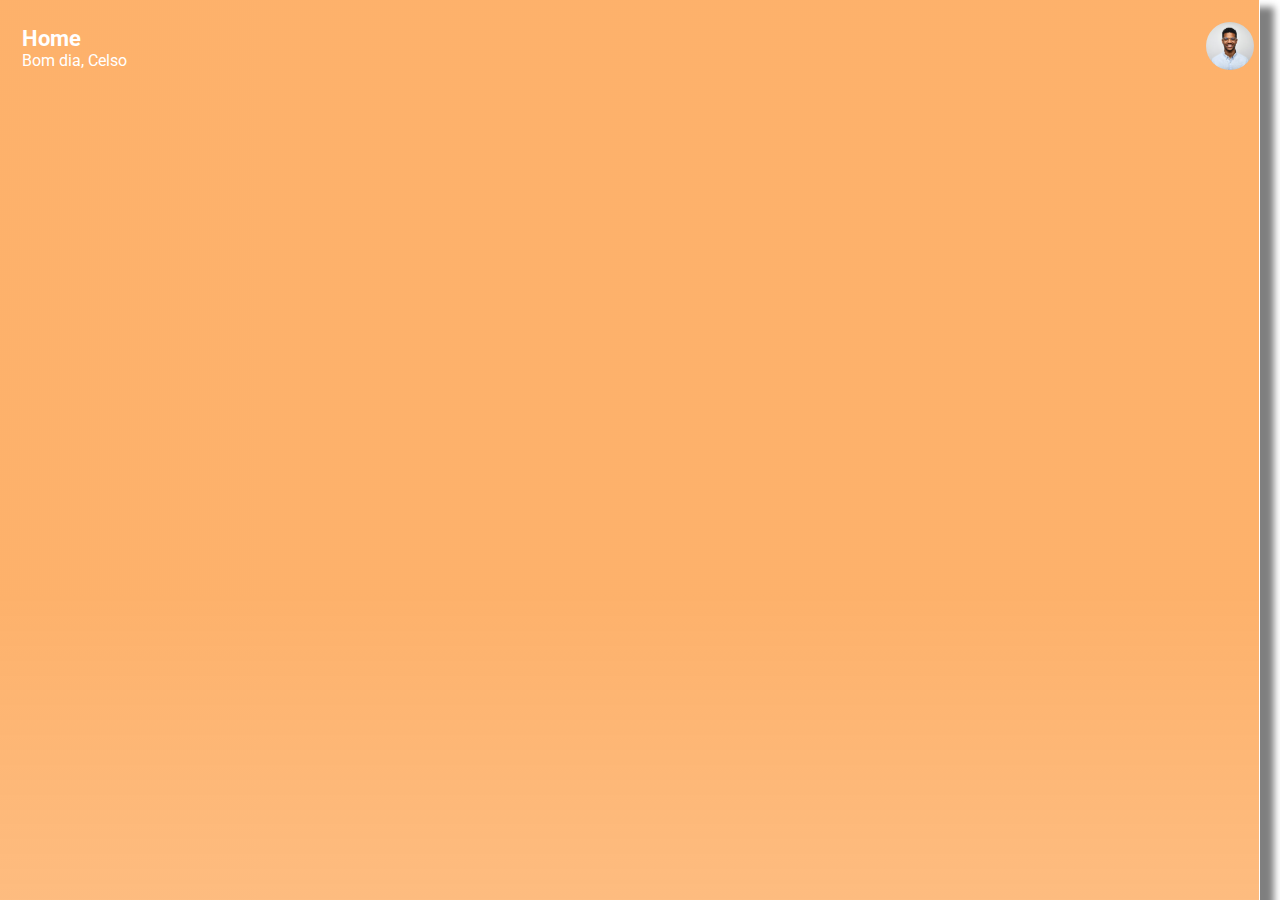
==== tela home/index.html @ 13b986b1 "tela home iniciada" ====
<!DOCTYPE html>
<html lang="pt-br">
<head>
    <meta charset="UTF-8">
    <meta name="viewport" content="width=device-width, initial-scale=1.0">
    <link rel="preconnect" href="https://fonts.googleapis.com">
    <link rel="preconnect" href="https://fonts.gstatic.com" crossorigin>
    <link href="https://fonts.googleapis.com/css2?family=Pattaya&family=Roboto:ital,wght@0,400;0,700;1,500&display=swap" rel="stylesheet">
    <link rel="stylesheet" href="style.css">
    <title>Tela Home</title>
</head>
<body>
    <header>
        <nav>
            <div class="text">
                <p class="home">Home</p>
                <p>Bom dia, Celso</p>
            </div>
            <div class="foto">
                <img src="./img/Ellipse 2.svg" alt="">
            </div>
        </nav>
    </header>
</body>
</html>
---- tela home/style.css ----
*{
    margin: 0;
    padding: 0;
    box-sizing: border-box;
}

body{
    background-image: url(./img/Tela\ Home.svg);
    background-repeat: no-repeat;
    background-size: cover;
}

header nav{
    display: flex;
    align-items: center;
    justify-content: space-between;
}

.text{
    padding: 26px 22px;
    font-family: 'Roboto', sans-serif;
    color: white;
}

.home{
    font-size: 22px;
    font-weight: 700;
}

.foto{
    padding: 0px 26px;
}
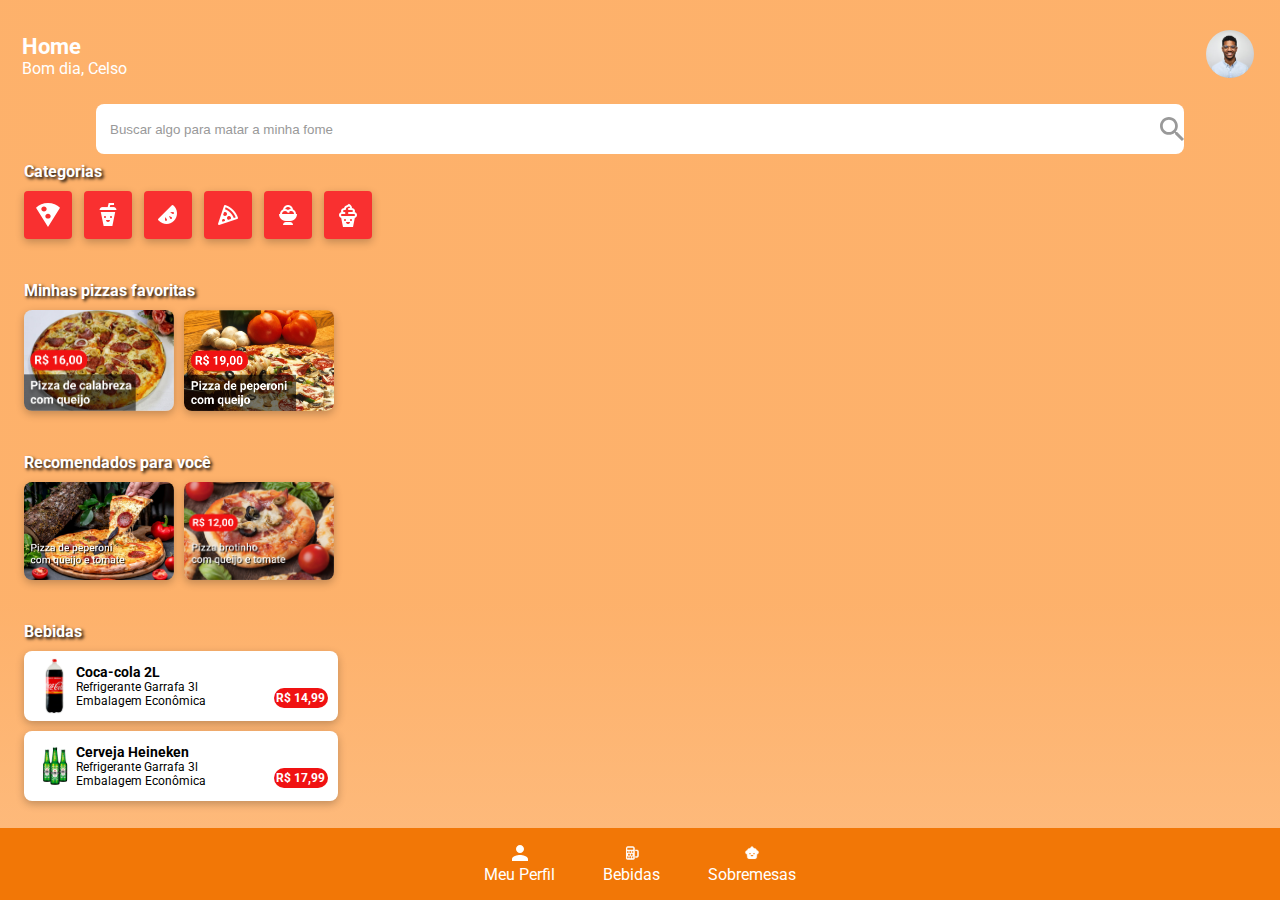
==== commit 4776af70: "tela home finalizada" ====
--- a/tela home/index.html
+++ b/tela home/index.html
@@ -20,6 +20,94 @@
                 <img src="./img/Ellipse 2.svg" alt="">
             </div>
         </nav>
+        <input type="text" id="input" placeholder="Buscar algo para matar a minha fome">
     </header>
+    <main>
+        <div class="categorias">
+            <p class="title">Categorias</p>
+            <div class="icons">
+                <div class="icon">
+                    <img src="./img/Icon Pizza.svg" alt="" class="pizza">
+                </div>
+                <div class="icon">
+                    <img src="./img/Icon Bebida.svg" alt="" class="pizza">
+                </div>
+                <div class="icon">
+                    <img src="./img/Icon Melancia.svg" alt="" class="pizza">
+                </div>
+                <div class="icon">
+                    <img src="./img/Pizza.svg" alt="" class="pizza">
+                </div>
+                <div class="icon">
+                    <img src="./img/Icon Sorvete.svg" alt="" class="pizza">
+                </div>
+                <div class="icon">
+                    <img src="./img/Icon Sundae.svg" alt="" class="pizza">
+                </div>
+            </div>
+        </div>
+
+        <div class="fav">
+            <p class="title">Minhas pizzas favoritas</p>
+            <div class="pizzas">
+                <img src="./img/Pizzza 1.PNG" alt="">
+                <img src="./img/Pizza 2.PNG" alt="">
+            </div>
+        </div>
+
+        <div class="recomendados">
+            <p class="title">Recomendados para você</p>
+            <div class="pizzas">
+                <img src="img/Recomendado 1.PNG" alt="">
+                <img src="./img/Recomendado 2.PNG" alt="">
+            </div>
+        </div>
+
+        <div class="bebidas">
+            <p class="title">Bebidas</p>
+            <div class="produtos">
+                <div class="coca">
+                    <img src="./img/Coca.svg" alt="">
+                    <nav>
+                        <div class="produtos_text">
+                            <p class="produtos_title">Coca-cola 2L</p>
+                            <p class="produtos_description">Refrigerante Garrafa 3l Embalagem Econômica</p>
+                        </div>
+                        <div class="preco">
+                            <p>R$ 14,99</p>
+                        </div>
+                    </nav>
+                </div>
+                <div class="coca">
+                    <img src="./img/Heineken.svg" alt="">
+                    <nav>
+                        <div class="produtos_text">
+                            <p class="produtos_title">Cerveja Heineken</p>
+                            <p class="produtos_description">Refrigerante Garrafa 3l Embalagem Econômica</p>
+                        </div>
+                        <div class="preco">
+                            <p>R$ 17,99</p>
+                        </div>
+                    </nav>
+                </div>
+            </div>
+        </div>
+    </main>
+    <footer>
+        <div class="footer">
+            <div class="footer_icon">
+                <img src="./img/Footer Meu Perfil.svg" alt="">
+                <p>Meu Perfil</p>
+            </div>
+            <div class="footer_icon">
+                <img src="./img/Footer Bebidas.svg" alt="">
+                <p>Bebidas</p>
+            </div>
+            <div class="footer_icon">
+                <img src="./img/Footer Sobremesas.svg" alt="">
+                <p>Sobremesas</p>
+            </div>
+        </div>
+    </footer>
 </body>
 </html>--- a/tela home/style.css
+++ b/tela home/style.css
@@ -10,10 +10,20 @@
     background-size: cover;
 }
 
+header{
+    display: flex;
+    justify-content: center;
+    flex-direction: column;
+    height: 18vh;
+    width: 100vw;
+    align-items: center;
+}
+
 header nav{
     display: flex;
     align-items: center;
     justify-content: space-between;
+    width: 100vw;
 }
 
 .text{
@@ -29,4 +39,166 @@
 
 .foto{
     padding: 0px 26px;
+}
+
+#input{
+    background-image: url(./img/Input.svg);
+    background-repeat: no-repeat;
+    background-position: right;
+    height: 50px;
+    border: none;
+    border-radius: 8px;
+    width: 85%;
+    padding: 0px 14px;
+    color: #999999;
+}
+
+#input::placeholder{
+    color: #999999;
+}
+
+main{
+    height: 74vh;
+    width: 100vw;
+    display: flex;
+    flex-direction: column;
+    padding: 0px 24px;
+    gap: 42px;
+    font-family: 'Roboto', sans-serif;
+    z-index: -1;
+}
+
+.categorias{
+    display: flex;
+    flex-direction: column;
+    gap: 10px;
+}
+
+.title{
+    color: white;
+    text-shadow: black 0.1em 0.1em 0.2em;
+    font-weight: 700;
+    font-size: 16px;
+}
+
+.icons{
+    display: flex;
+    flex-direction: row;
+    gap: 12px;
+}
+
+.icon{
+    width: 48px;
+    height: 48px;
+    background-color: #F93030;
+    display: flex;
+    border-radius: 4px;
+    justify-content: center;
+    align-items: center;
+    box-shadow: rgba(0, 0, 0, 0.24) 0px 3px 8px;
+}
+
+.fav{
+    display: flex;
+    flex-direction: column;
+    gap: 10px;
+}
+
+.pizzas{
+    display: flex;
+    flex-direction: row;
+    gap: 10px;
+}
+
+.pizzas img{
+    width: 150px;
+    border-radius: 8px;
+    box-shadow: rgba(0, 0, 0, 0.24) 0px 3px 8px;
+}
+
+.recomendados{
+    display: flex;
+    flex-direction: column;
+    gap: 10px;
+}
+
+.bebidas{
+    display: flex;
+    flex-direction: column;
+    gap: 10px;
+}
+
+.produtos{
+    display: flex;
+    flex-direction: column;
+    gap: 10px;
+}
+
+.coca{
+    height: 70px;
+    width: 314px;
+    background-color: white;
+    border-radius: 8px;
+    display: flex;
+    align-items: center;
+    padding: 0px 10px;
+    box-shadow: rgba(0, 0, 0, 0.24) 0px 3px 8px;
+}
+
+.coca nav{
+    display: flex;
+    justify-content: space-between;
+}
+
+.produtos_title{
+    font-size: 14px;
+    font-weight: 700;
+}
+
+.produtos_description{
+    width: 70%;
+    font-size: 12px;
+}
+
+.preco{
+    place-self: end;
+    background-color: #F01212;
+    border-radius: 16px;
+    display: flex;
+    justify-content: center;
+    align-items: center;
+    width: 70px;
+    height: 20px;
+}
+
+.preco p{
+    font-size: 12px;
+    font-weight: 700;
+    color: white;
+}
+
+footer{
+    height: 8vh;
+    width: 100vw;
+    background-color: #F27706;
+    display: flex;
+    align-items: center;
+    justify-content: center;
+    flex-direction: row;
+}
+
+.footer{
+    display: flex;
+    flex-direction: row;
+    gap: 48px;
+}
+
+.footer_icon{
+    display: flex;
+    justify-content: center;
+    align-items: center;
+    flex-direction: column;
+    color: white;
+    font-family: 'Roboto', sans-serif;
+    gap: 4px;
 }